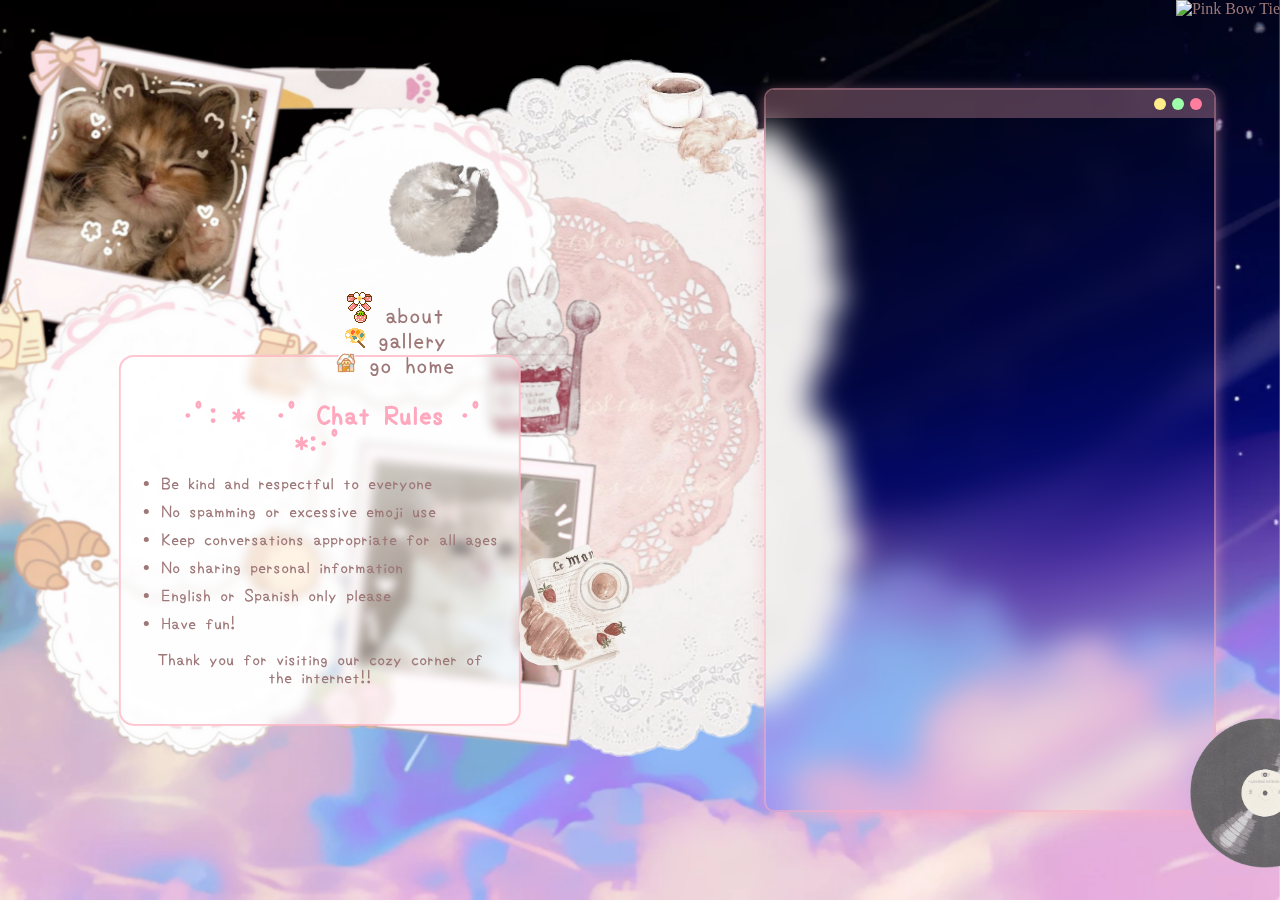
==== menu/index.html @ d3bc836d "Website added :D" ====
<!DOCTYPE html>
<html lang="en">
<head>
<meta charset="UTF-8">
<meta name="viewport" content="width=device-width, initial-scale=1.0">
<title>Douce Framboise Cafe</title>
<link rel="icon" type="image/x-icon" href="../assets/favicon.png">
<link href="https://fonts.googleapis.com/css2?family=Material+Icons" rel="stylesheet">
<link rel="stylesheet" href="style.css">
<script src="https://code.jquery.com/jquery-3.6.0.min.js"></script>
  </head>
  <body>
    <div id="music-container">
      <img id="vinyl" src="../assets/vinyl.png" alt="Vinyl" />
      <div id="music-inner">
        <img id="music-icon" src="../assets/desayuno.png" alt="Music Icon" />
        <img id="music-icon-1" src="../assets/cafe.png" alt="Music Icon" />
        <div id="music-player">
        </div>
      </div>
    </div>

  <!-- Positioned images -->
  <div class="tilt-image cafe">
    <img src="../assets/cafe.png" alt="Cafe">
  </div>
  
  <div class="tilt-image gatito">
    <img title="shhh, the kitten is sleeping!"src="../assets/gatito.png" alt="Cat">
  </div>
  
  <div class="tilt-image desayuno">
    <img src="../assets/desayuno.png" alt="Breakfast">
  </div>


    <div class="background-container">
      <img src="/assets/chat-about.png" class="background-image" alt="Chat About Background">
      <div class="side">
        <center>
          <img src="../assets/gifs/strawberryribbon.gif"> 
          <a href="../about/index.html">about</a>
          <br>
          <img src="../assets/gifs/pallette1.gif"> 
          <a href="../gallery/index.html">gallery</a>
          <br>
          <img src="../assets/gifs/house3.gif"> 
          <a href="../index.html">go home</a>
        </center>
      </div>
      <div class="page-container">
        <div class="container-left">
            <div class="chat-rules">
                <h2>✧･ﾟ: *✧･ﾟ Chat Rules ･ﾟ✧*:･ﾟ✧</h2>
                <ul>
                    <li>Be kind and respectful to everyone</li>
                    <li>No spamming or excessive emoji use</li>
                    <li>Keep conversations appropriate for all ages</li>
                    <li>No sharing personal information</li>
                    <li>English or Spanish only please</li>
                    <li>Have fun!</li>
                </ul>
                <p>Thank you for visiting our cozy corner of the internet!!</p>
            </div>
        </div>
        
        <!-- Right side with chat window -->
        <div id="chat-window">
            <div class="window">
                <div class="titlebar">
                    <div class="window-buttons">
                        <div class="window-button minimize"></div>
                        <div class="window-button maximize"></div>
                        <div class="window-button close"></div>
                    </div>
                </div>
                <div class="content-wrapper">
                    <div class="content">
                        <iframe 
                            src="https://www3.cbox.ws/box/?boxid=3544944&boxtag=TxcnGQ" 
                            allowtransparency="yes" 
                            allow="autoplay" 
                            frameborder="0" 
                            marginheight="0" 
                            marginwidth="0" 
                            scrolling="auto">
                        </iframe>
                    </div>
                </div>
            </div>
        </div>
    </div>
    </div>

    

    <style>
      .starfall-container {
      position: fixed;
      top: 0;
      left: 0;
      width: 100%;
      height: 100vh;
      background: transparent;
      overflow: hidden;
      display: flex;
      font-family: 'Anton', sans-serif;
      justify-content: center;
      align-items: center;
      margin: 0;
      z-index: -1;
      }
      
      .starfall-container .starfield {
      position: relative;
      width: 100%;
      height: 100%;
      transform: rotateZ(45deg);
      }
      
      .starfall-container .falling-star {
      position: absolute;
      height: 2px;
      background: linear-gradient(-45deg, rgba(255, 255, 255, 1), rgba(255, 255, 255, 0));
      border-radius: 999px;
      filter: drop-shadow(0 0 6px rgba(255, 255, 255, 0.7));
      animation:
      star-tail 3000ms ease-in-out infinite,
      star-falling 3000ms ease-in-out infinite;
      }
      
      .starfall-container .falling-star::before,
      .starfall-container .falling-star::after {
      content: '';
      position: absolute;
      top: calc(50% - 1px);
      right: 0;
      height: 2px;
      background: linear-gradient(-45deg, rgba(255, 255, 255, 0), rgba(255, 255, 255, 1), rgba(255, 255, 255, 0));
      border-radius: 100%;
      animation: star-glow 3000ms ease-in-out infinite;
      }
      
      .starfall-container .falling-star::before {
      transform: translateX(50%) rotateZ(45deg);
      }
      
      .starfall-container .falling-star::after {
      transform: translateX(50%) rotateZ(-45deg);
      }
      
      @keyframes star-tail {
      0% { width: 0; }
      30% { width: 100px; }
      100% { width: 0; }
      }
      
      @keyframes star-glow {
      0% { width: 0; }
      50% { width: 30px; }
      100% { width: 0; }
      }
      
      @keyframes star-falling {
      0% { transform: translateX(0); }
      100% { transform: translateX(300px); }
      }
      </style>
      </head>
      <body>
      <div class="starfall-container">
      <div class="starfield" id="starfield"></div>
      </div>
      <script>
      (function() {
      const starfield = document.querySelector('.starfall-container .starfield');
      const skySegments = [
      { x: [0, 33], y: [0, 33] },
      { x: [33, 66], y: [0, 33] },
      { x: [66, 100], y: [0, 33] },
      { x: [0, 33], y: [33, 66] },
      { x: [33, 66], y: [33, 66] },
      { x: [66, 100], y: [33, 66] },
      { x: [0, 33], y: [66, 100] },
      { x: [33, 66], y: [66, 100] },
      { x: [66, 100], y: [66, 100] }
      ];
      const starsInSegment = 3;
      
      skySegments.forEach(segment => {
      for (let i = 0; i < starsInSegment; i++) {
      const star = document.createElement('div');
      star.className = 'falling-star';
      const x = segment.x[0] + Math.random() * (segment.x[1] - segment.x[0]);
      const y = segment.y[0] + Math.random() * (segment.y[1] - segment.y[0]);
      star.style.left = `${x}%`;
      star.style.top = `${y}%`;
      const delay = Math.random() * 9999;
      star.style.animationDelay = `${delay}ms`;
      const duration = 3000 + (Math.random() * 1000 - 500);
      star.style.animationDuration = `${duration}ms`;
      star.style.setProperty('--falling-delay', `${delay}ms`);
      const brightness = 0.75 + Math.random() * 0.5;
      star.style.opacity = brightness;
      starfield.appendChild(star);
      }
      });
      })();
      </script>

    <div class="fixed-background"></div>
    <style type="text/css">* {cursor: url(https://cur.cursors-4u.net/others/oth-9/oth800.cur), auto !important;}</style><a href="https://www.cursors-4u.com/cursor/2012/02/04/pink-bow-tie-9.html" target="_blank" title="Pink Bow Tie"><img src="https://cur.cursors-4u.net/cursor.png" border="0" alt="Pink Bow Tie" style="position:absolute; top: 0px; right: 0px;" /></a>
    <script type="text/javascript" src="../about/main.js"></script>
    <script src="../tooltip-jquary.js"></script>
    <script src="../tooltip.js"></script>
    <script src="https://code.createjs.com/easeljs-0.8.2.min.js"></script>
		<script src="https://code.createjs.com/tweenjs-0.6.2.min.js"></script>
  </body>
</html>
---- menu/style.css ----
/* Fonts */
@import url('https://fonts.googleapis.com/css2?family=Cinzel:wght@400..900&display=swap');
@import url('https://fonts.googleapis.com/css?family=Poppins:400,600&display=swap');
@import url('https://cdnjs.cloudflare.com/ajax/libs/font-awesome/6.0.0-beta3/css/all.min.css');


@font-face {
    font-family: 'kawaii';
    src: url('../assets/fonts/KTEGAKI.ttf') format('woff');
  }
  
  @font-face {
    font-family: 'Bethaine';
    src: url('../assets/fonts/Bethaine.otf') format('woff');
  }
  
  html, body {
    padding: 0;
    margin: 0;
    overflow: hidden;
    height: 100%;
}


.fixed-background {
    position: fixed;
    top: 0;
    left: 0;
    width: 100vw;
    height: 100vh;
    overflow: hidden;
    background-image: url('../assets/chat-background.png');
    background-size: cover;
    background-position: center;
    background-repeat: no-repeat;
    z-index: -2;
}

#music-container {
    position: fixed;
    width: 600px;
    max-width: 100vw;
    --music-height: 150px;
    height: var(--music-height);
    right: 0;
    bottom: 32px;
    z-index: 10;
    transition: transform 0.8s;
    transform: translateX(calc(100% - var(--music-height) * 0.6));
}

#music-container.hidden {
    transform: translateX(100%);
}

#music-container:hover {
    transform: translateX(0);
}

#vinyl {
    position: absolute;
    left: 0;
    top: 50%;
    transform: translateY(-50%);
    height: 100%;
    transform-origin: center;
    animation-name: vinyl-spin;
    animation-iteration-count: infinite;
    animation-duration: 8s;
    animation-timing-function: linear;
    z-index: 10;
}

@keyframes vinyl-spin {
    from {transform: translateY(-50%) rotate(0deg);}
    to {transform: translateY(-50%) rotate(360deg);}
}

#music-inner {
    background: url("../assets/music-player.png");
    background-size: contain;
    background-repeat: no-repeat;
    background-position: right center;
    position: absolute;
    right: 0;
    top: 0;
    width: calc(100% - var(--music-height) / 2);
    height: 100%;
    display: flex;
    align-items: center;
}

#music-icon {
    position: absolute;
    top: -50px;
    left: 50%;
    transform: translateX(-50%);
    width: 100px;
    height: 100px;
}

#music-icon-1 {
    position: absolute;
    top: 1px;
    left: 20%;
    transform: translateX(-50%);
    width: 80px;
    height: 80px;
}

#music-player {
    display: flex;
    justify-content: space-between;
    align-items: center;
    user-select: none;
    margin-left: auto;
    margin-right: 24px;
    width: calc(100% - var(--music-height) - 32px);
    height: 80%;
    padding: 8px;
    box-sizing: border-box;
}

.material-icons {
    color: #ff7e9e;
    cursor: pointer;
    font-size: 20px;
}

audio {
    display: none;
}

#s-m-t-tooltip {
    padding: 0.5em 1em;
    background: #fff0cc;
    color: #6a3d4b;
    font-family: "kawaii", serif;
    font-size: 1.1em;
    border-radius: 1em;
    box-shadow: 0 2px 5px rgba(255, 255, 255, 0.2);
    z-index: 999999;
}

/* Body Styles */
body ::selection {
    background: #ffaebe;
}

/* Layout Styling */
.page-container {
    position: relative;
    width: 100%;
    height: 100vh;
    overflow: hidden;
}

.container-left {
    position: absolute;
    border: 0px solid black;
    width: 70vw;
    height: 95vh;
    left: 25%;
    top: 60%;
    transform: translate(-50%, -50%);
    overflow: hidden;
    z-index: 1;
}

.chat-rules {
    position: absolute;
    width: 40%;
    top: 50%;
    left: 50%;
    transform: translate(-50%, -50%);
    color: #9e7878;
    font-family: "kawaii", serif;
    font-size: 18px;
    text-align: center;
    z-index: 2;
    padding: 20px;
    background-color: rgba(255, 255, 255, 0.5);
    backdrop-filter: blur(5px);
    -webkit-backdrop-filter: blur(5px);
    border-radius: 15px;
    border: 2px solid rgba(255, 174, 190, 0.7);
}

.chat-rules h2 {
    font-size: 28px;
    margin-bottom: 15px;
    color: #ffa7bd;
    text-shadow: 1px 1px 2px white;
}

.chat-rules ul {
    text-align: left;
    padding-left: 20px;
}

.chat-rules li {
    margin-bottom: 10px;
}

/* Chat Window Styles */
#chat-window {
    position: absolute;
    top: 50%;
    right: 5%;
    transform: translateY(-50%);
    width: 35%;
    height: 80vh;
    display: flex;
    flex-direction: column;
    justify-content: flex-start;
    align-items: center;
    background-color: transparent;
    border: 2px solid rgba(255, 174, 190, 0.5);
    backdrop-filter: blur(15px);
    -webkit-backdrop-filter: blur(15px);
    border-radius: 10px;
    overflow: hidden;
    box-shadow: 0 4px 15px rgba(255, 174, 190, 0.5);
    z-index: 5;
    font-family: "kawaii", serif;
}

#chat-window .window {
    width: 100%;
    height: 100%;
    position: relative;
    font-size: 14px;
    color: white;
    display: flex;
    flex-direction: column;
    background-color: transparent;
    overflow-y: auto;
}

#chat-window .titlebar {
    background-color: rgba(255, 174, 190, 0.3);
    color: #9e7878;
    display: flex;
    align-items: center;
    padding: 8px 12px;
    font-weight: bold;
    font-size: 16px;
    font-family: 'kawaii', serif;
    border-radius: 8px 8px 0 0;
    text-shadow: 0 0 7px #fff,
    0 0 10px #fff,
    0 0 21px #fff,
    0 0 42px #ffaebe,
    0 0 82px #ffaebe,
    0 0 92px #ffaebe;
    animation: pulsate 1.5s infinite alternate;
}

@keyframes pulsate {
    100% {
        text-shadow: 0 0 4px #fff,
        0 0 11px #fff,
        0 0 19px #fff,
        0 0 40px #ffaebe,
        0 0 80px #ffaebe,
        0 0 90px #ffaebe;
    }
    0% {
        text-shadow: 0 0 2px #fff,
        0 0 4px #fff,
        0 0 6px #fff,
        0 0 10px #ffaebe,
        0 0 45px #ffaebe,
        0 0 55px #ffaebe;
    }
}

#chat-window .window-buttons {
    display: flex;
    gap: 6px;
    margin-left: auto;
}

#chat-window .window-button {
    width: 10px;
    height: 10px;
    border-radius: 50%;
    cursor: pointer;
    transition: transform 0.2s ease;
}

#chat-window .window-button.minimize {
    background-color: #ffec8b;
    border: 1px solid rgba(255, 236, 139, 0.3);
}

#chat-window .window-button.maximize {
    background-color: #9effab;
    border: 1px solid rgba(158, 255, 171, 0.3);
}

#chat-window .window-button.close {
    background-color: #ff7e9e;
    border: 1px solid rgba(255, 126, 158, 0.3);
}

#chat-window .window-button:hover {
    transform: scale(1.1);
    opacity: 0.8;
}

#chat-window .content-wrapper {
    flex: 1;
    overflow: auto;
    background: transparent;
    display: flex;
    flex-direction: column;
    width: 100%;
}

#chat-window .content {
    flex: 1;
    display: flex;
    flex-direction: column;
    overflow-y: auto;
}

#chat-window .content iframe {
    width: 100%;
    height: 100%;
    flex: 1;
    border: none;
}

.background-container {
    position: relative;
  }
  
  .background-image {
    position: absolute;
    left: -20px;  /* Moves it 10px to the left */
    top: 30px;    /* Moves it 10px down */
    width: 880px; 
    height: auto;
    z-index: -1;
}


     /* Base styling for all tilt images */
     .tilt-image {
        position: absolute;
        transition: transform 0.3s ease;
        border-radius: 4px;
        overflow: hidden;
        z-index: 10;
      }
      
      .tilt-image:hover {
        transform: rotate(5deg) scale(1.05);
        z-index: 20; 
      }
      
      .tilt-image img {
        display: block;
        max-width: 100%;
      }
      
      /* Individual image positions */
      .tilt-image.cafe {
        top: 5%;
        right: 40%;
        width: 150px;
      }
      
      .tilt-image.gatito {
        bottom: 70%;
        left: 30%;
        width: 120px;
      }
      
      .tilt-image.desayuno {
        top: 60%;
        right: 50%;
        width: 130px;
      }

      .side {

        position:absolute;
      border: 0px solid black;
        position:absolute;
      margin-left: 0 auto;
      width: 210px;
      height:180px;
      left: 290px;
    bottom: 428px;
    font-size: 25px;
    z-index: 9999;
    font-family: "kawaii", serif;
    }
    
    a{
        text-decoration: none;
        color:#9e7878;
    }
    
    a:hover{
        color:#ffaebe;
        text-decoration: none;
    }
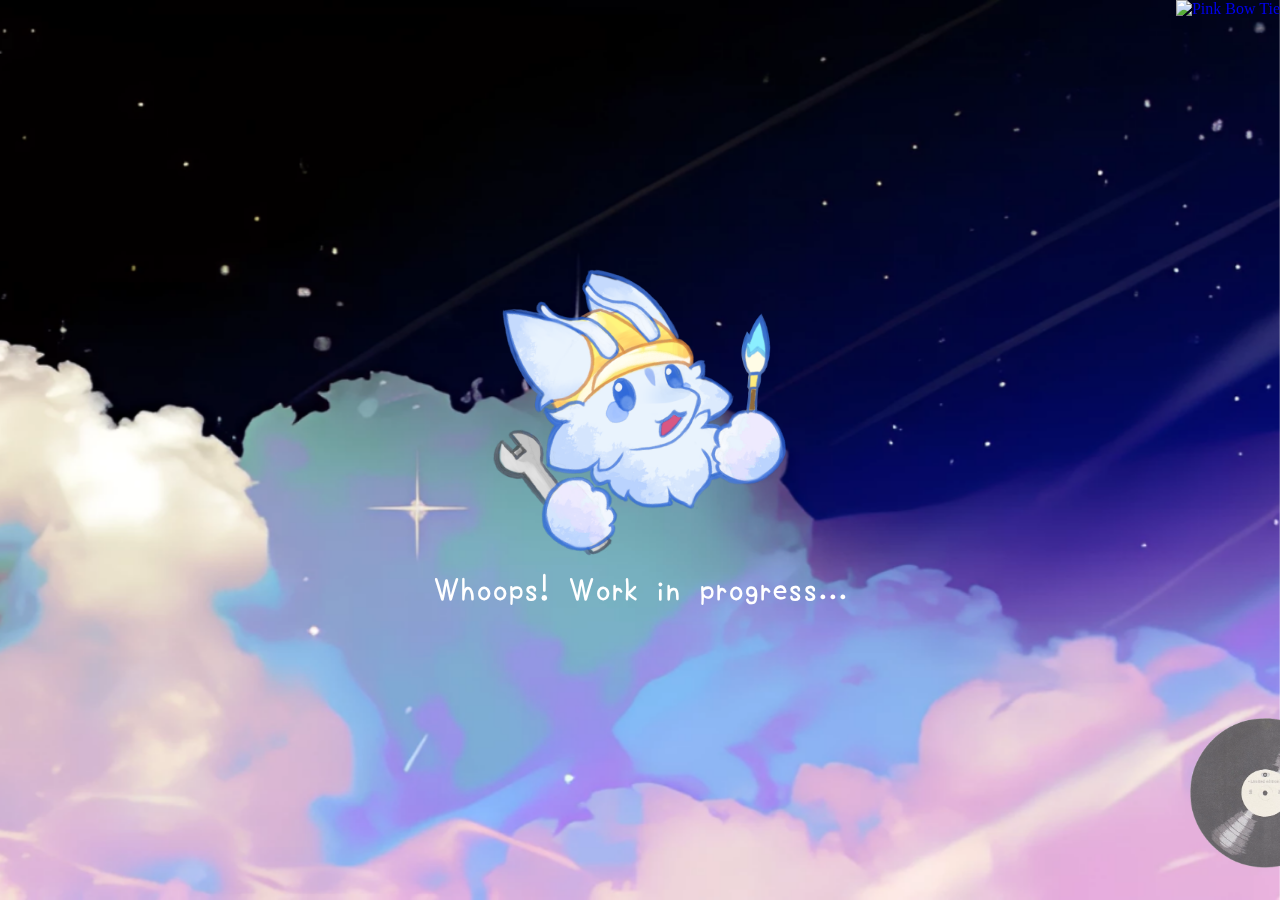
==== commit 89d41e75: "some tiny updates about the website lol" ====
--- a/menu/index.html
+++ b/menu/index.html
@@ -20,77 +20,11 @@
       </div>
     </div>
 
-  <!-- Positioned images -->
-  <div class="tilt-image cafe">
-    <img src="../assets/cafe.png" alt="Cafe">
+    <div class="wip-container">
+      <img src="../assets/support.png" alt="Work in Progress">
+      <p>Whoops! Work in progress...</p>
   </div>
   
-  <div class="tilt-image gatito">
-    <img title="shhh, the kitten is sleeping!"src="../assets/gatito.png" alt="Cat">
-  </div>
-  
-  <div class="tilt-image desayuno">
-    <img src="../assets/desayuno.png" alt="Breakfast">
-  </div>
-
-
-    <div class="background-container">
-      <img src="/assets/chat-about.png" class="background-image" alt="Chat About Background">
-      <div class="side">
-        <center>
-          <img src="../assets/gifs/strawberryribbon.gif"> 
-          <a href="../about/index.html">about</a>
-          <br>
-          <img src="../assets/gifs/pallette1.gif"> 
-          <a href="../gallery/index.html">gallery</a>
-          <br>
-          <img src="../assets/gifs/house3.gif"> 
-          <a href="../index.html">go home</a>
-        </center>
-      </div>
-      <div class="page-container">
-        <div class="container-left">
-            <div class="chat-rules">
-                <h2>✧･ﾟ: *✧･ﾟ Chat Rules ･ﾟ✧*:･ﾟ✧</h2>
-                <ul>
-                    <li>Be kind and respectful to everyone</li>
-                    <li>No spamming or excessive emoji use</li>
-                    <li>Keep conversations appropriate for all ages</li>
-                    <li>No sharing personal information</li>
-                    <li>English or Spanish only please</li>
-                    <li>Have fun!</li>
-                </ul>
-                <p>Thank you for visiting our cozy corner of the internet!!</p>
-            </div>
-        </div>
-        
-        <!-- Right side with chat window -->
-        <div id="chat-window">
-            <div class="window">
-                <div class="titlebar">
-                    <div class="window-buttons">
-                        <div class="window-button minimize"></div>
-                        <div class="window-button maximize"></div>
-                        <div class="window-button close"></div>
-                    </div>
-                </div>
-                <div class="content-wrapper">
-                    <div class="content">
-                        <iframe 
-                            src="https://www3.cbox.ws/box/?boxid=3544944&boxtag=TxcnGQ" 
-                            allowtransparency="yes" 
-                            allow="autoplay" 
-                            frameborder="0" 
-                            marginheight="0" 
-                            marginwidth="0" 
-                            scrolling="auto">
-                        </iframe>
-                    </div>
-                </div>
-            </div>
-        </div>
-    </div>
-    </div>
 
     
 
--- a/menu/style.css
+++ b/menu/style.css
@@ -147,264 +147,23 @@
     background: #ffaebe;
 }
 
-/* Layout Styling */
-.page-container {
-    position: relative;
-    width: 100%;
+.wip-container {
+    display: flex;
+    flex-direction: column;
+    align-items: center;
+    justify-content: center;
+    text-align: center;
     height: 100vh;
-    overflow: hidden;
 }
 
-.container-left {
-    position: absolute;
-    border: 0px solid black;
-    width: 70vw;
-    height: 95vh;
-    left: 25%;
-    top: 60%;
-    transform: translate(-50%, -50%);
-    overflow: hidden;
-    z-index: 1;
+.wip-container img {
+    width: 300px; /* Adjust for medium size */
+    max-width: 100%;
 }
 
-.chat-rules {
-    position: absolute;
-    width: 40%;
-    top: 50%;
-    left: 50%;
-    transform: translate(-50%, -50%);
-    color: #9e7878;
-    font-family: "kawaii", serif;
-    font-size: 18px;
-    text-align: center;
-    z-index: 2;
-    padding: 20px;
-    background-color: rgba(255, 255, 255, 0.5);
-    backdrop-filter: blur(5px);
-    -webkit-backdrop-filter: blur(5px);
-    border-radius: 15px;
-    border: 2px solid rgba(255, 174, 190, 0.7);
-}
-
-.chat-rules h2 {
-    font-size: 28px;
-    margin-bottom: 15px;
-    color: #ffa7bd;
-    text-shadow: 1px 1px 2px white;
-}
-
-.chat-rules ul {
-    text-align: left;
-    padding-left: 20px;
-}
-
-.chat-rules li {
-    margin-bottom: 10px;
-}
-
-/* Chat Window Styles */
-#chat-window {
-    position: absolute;
-    top: 50%;
-    right: 5%;
-    transform: translateY(-50%);
-    width: 35%;
-    height: 80vh;
-    display: flex;
-    flex-direction: column;
-    justify-content: flex-start;
-    align-items: center;
-    background-color: transparent;
-    border: 2px solid rgba(255, 174, 190, 0.5);
-    backdrop-filter: blur(15px);
-    -webkit-backdrop-filter: blur(15px);
-    border-radius: 10px;
-    overflow: hidden;
-    box-shadow: 0 4px 15px rgba(255, 174, 190, 0.5);
-    z-index: 5;
+.wip-container p {
+    font-size: 2.2em;
+    margin-top: 10px;
+    color: #ffffff;
     font-family: "kawaii", serif;
 }
-
-#chat-window .window {
-    width: 100%;
-    height: 100%;
-    position: relative;
-    font-size: 14px;
-    color: white;
-    display: flex;
-    flex-direction: column;
-    background-color: transparent;
-    overflow-y: auto;
-}
-
-#chat-window .titlebar {
-    background-color: rgba(255, 174, 190, 0.3);
-    color: #9e7878;
-    display: flex;
-    align-items: center;
-    padding: 8px 12px;
-    font-weight: bold;
-    font-size: 16px;
-    font-family: 'kawaii', serif;
-    border-radius: 8px 8px 0 0;
-    text-shadow: 0 0 7px #fff,
-    0 0 10px #fff,
-    0 0 21px #fff,
-    0 0 42px #ffaebe,
-    0 0 82px #ffaebe,
-    0 0 92px #ffaebe;
-    animation: pulsate 1.5s infinite alternate;
-}
-
-@keyframes pulsate {
-    100% {
-        text-shadow: 0 0 4px #fff,
-        0 0 11px #fff,
-        0 0 19px #fff,
-        0 0 40px #ffaebe,
-        0 0 80px #ffaebe,
-        0 0 90px #ffaebe;
-    }
-    0% {
-        text-shadow: 0 0 2px #fff,
-        0 0 4px #fff,
-        0 0 6px #fff,
-        0 0 10px #ffaebe,
-        0 0 45px #ffaebe,
-        0 0 55px #ffaebe;
-    }
-}
-
-#chat-window .window-buttons {
-    display: flex;
-    gap: 6px;
-    margin-left: auto;
-}
-
-#chat-window .window-button {
-    width: 10px;
-    height: 10px;
-    border-radius: 50%;
-    cursor: pointer;
-    transition: transform 0.2s ease;
-}
-
-#chat-window .window-button.minimize {
-    background-color: #ffec8b;
-    border: 1px solid rgba(255, 236, 139, 0.3);
-}
-
-#chat-window .window-button.maximize {
-    background-color: #9effab;
-    border: 1px solid rgba(158, 255, 171, 0.3);
-}
-
-#chat-window .window-button.close {
-    background-color: #ff7e9e;
-    border: 1px solid rgba(255, 126, 158, 0.3);
-}
-
-#chat-window .window-button:hover {
-    transform: scale(1.1);
-    opacity: 0.8;
-}
-
-#chat-window .content-wrapper {
-    flex: 1;
-    overflow: auto;
-    background: transparent;
-    display: flex;
-    flex-direction: column;
-    width: 100%;
-}
-
-#chat-window .content {
-    flex: 1;
-    display: flex;
-    flex-direction: column;
-    overflow-y: auto;
-}
-
-#chat-window .content iframe {
-    width: 100%;
-    height: 100%;
-    flex: 1;
-    border: none;
-}
-
-.background-container {
-    position: relative;
-  }
-  
-  .background-image {
-    position: absolute;
-    left: -20px;  /* Moves it 10px to the left */
-    top: 30px;    /* Moves it 10px down */
-    width: 880px; 
-    height: auto;
-    z-index: -1;
-}
-
-
-     /* Base styling for all tilt images */
-     .tilt-image {
-        position: absolute;
-        transition: transform 0.3s ease;
-        border-radius: 4px;
-        overflow: hidden;
-        z-index: 10;
-      }
-      
-      .tilt-image:hover {
-        transform: rotate(5deg) scale(1.05);
-        z-index: 20; 
-      }
-      
-      .tilt-image img {
-        display: block;
-        max-width: 100%;
-      }
-      
-      /* Individual image positions */
-      .tilt-image.cafe {
-        top: 5%;
-        right: 40%;
-        width: 150px;
-      }
-      
-      .tilt-image.gatito {
-        bottom: 70%;
-        left: 30%;
-        width: 120px;
-      }
-      
-      .tilt-image.desayuno {
-        top: 60%;
-        right: 50%;
-        width: 130px;
-      }
-
-      .side {
-
-        position:absolute;
-      border: 0px solid black;
-        position:absolute;
-      margin-left: 0 auto;
-      width: 210px;
-      height:180px;
-      left: 290px;
-    bottom: 428px;
-    font-size: 25px;
-    z-index: 9999;
-    font-family: "kawaii", serif;
-    }
-    
-    a{
-        text-decoration: none;
-        color:#9e7878;
-    }
-    
-    a:hover{
-        color:#ffaebe;
-        text-decoration: none;
-    }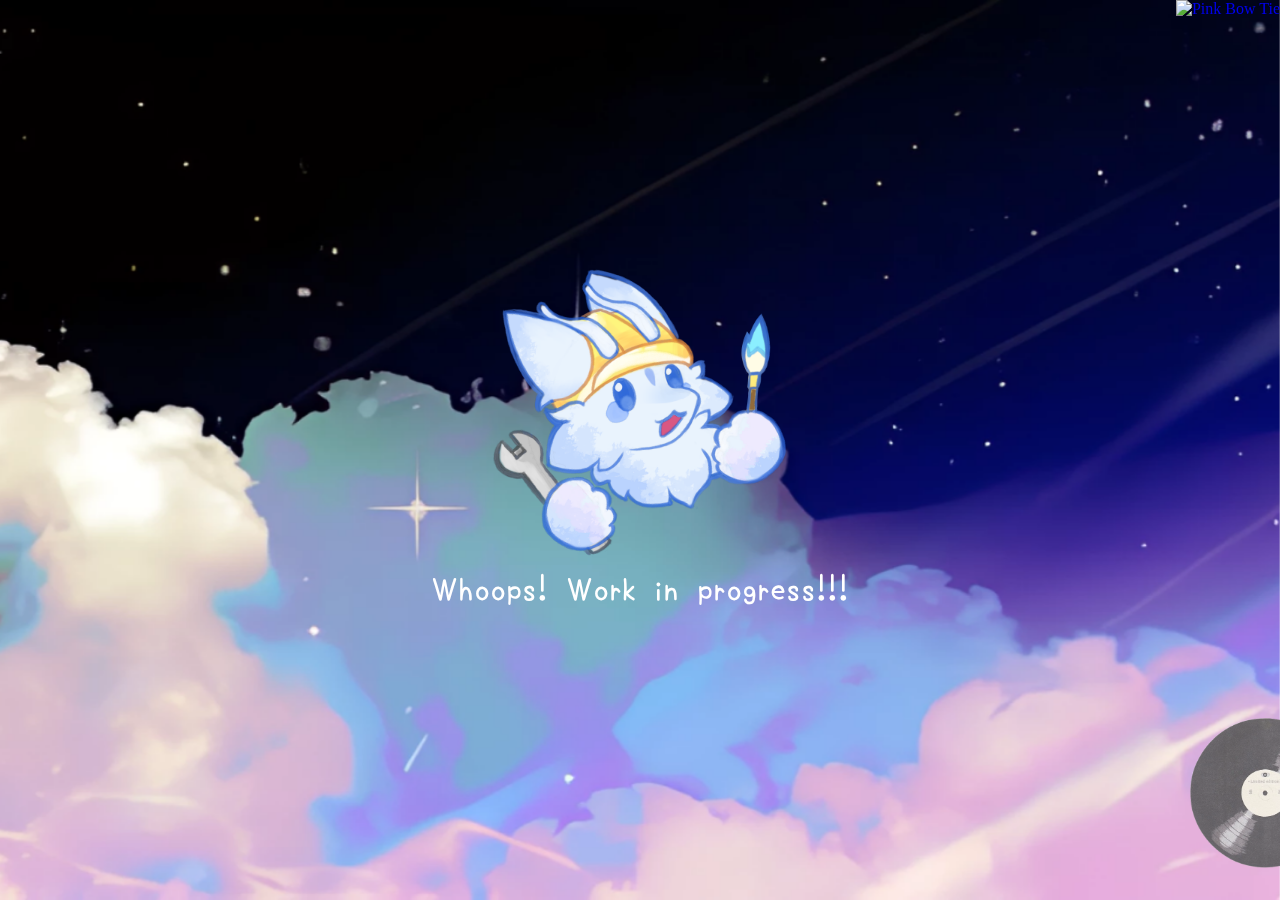
==== commit fc1364a0: "update" ====
--- a/menu/index.html
+++ b/menu/index.html
@@ -22,7 +22,7 @@
 
     <div class="wip-container">
       <img src="../assets/support.png" alt="Work in Progress">
-      <p>Whoops! Work in progress...</p>
+      <p>Whoops! Work in progress!!!</p>
   </div>
   
 
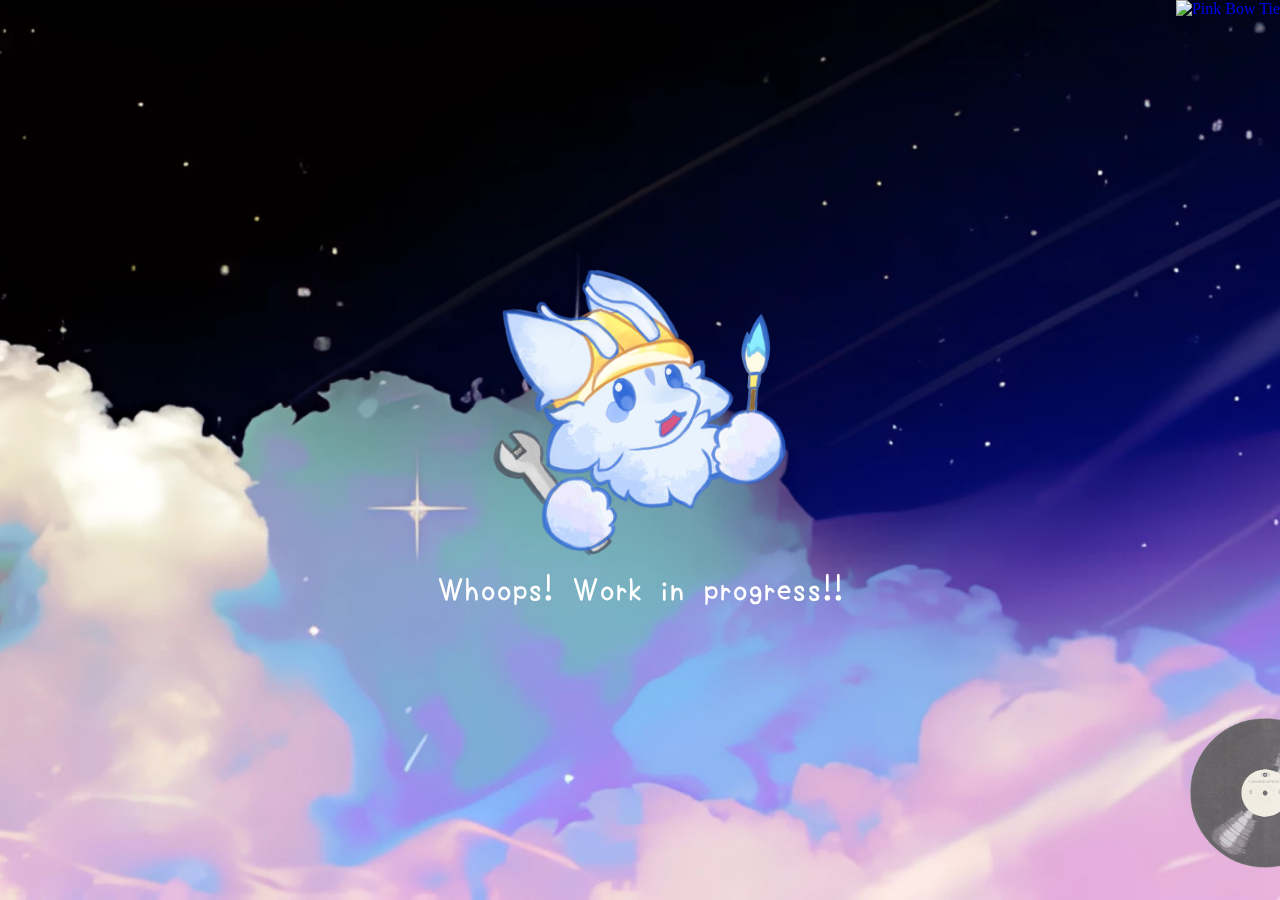
==== commit a503a41b: "updates" ====
--- a/menu/index.html
+++ b/menu/index.html
@@ -22,9 +22,8 @@
 
     <div class="wip-container">
       <img src="../assets/support.png" alt="Work in Progress">
-      <p>Whoops! Work in progress!!!</p>
+      <p>Whoops! Work in progress!!</p>
   </div>
-  
 
     
 
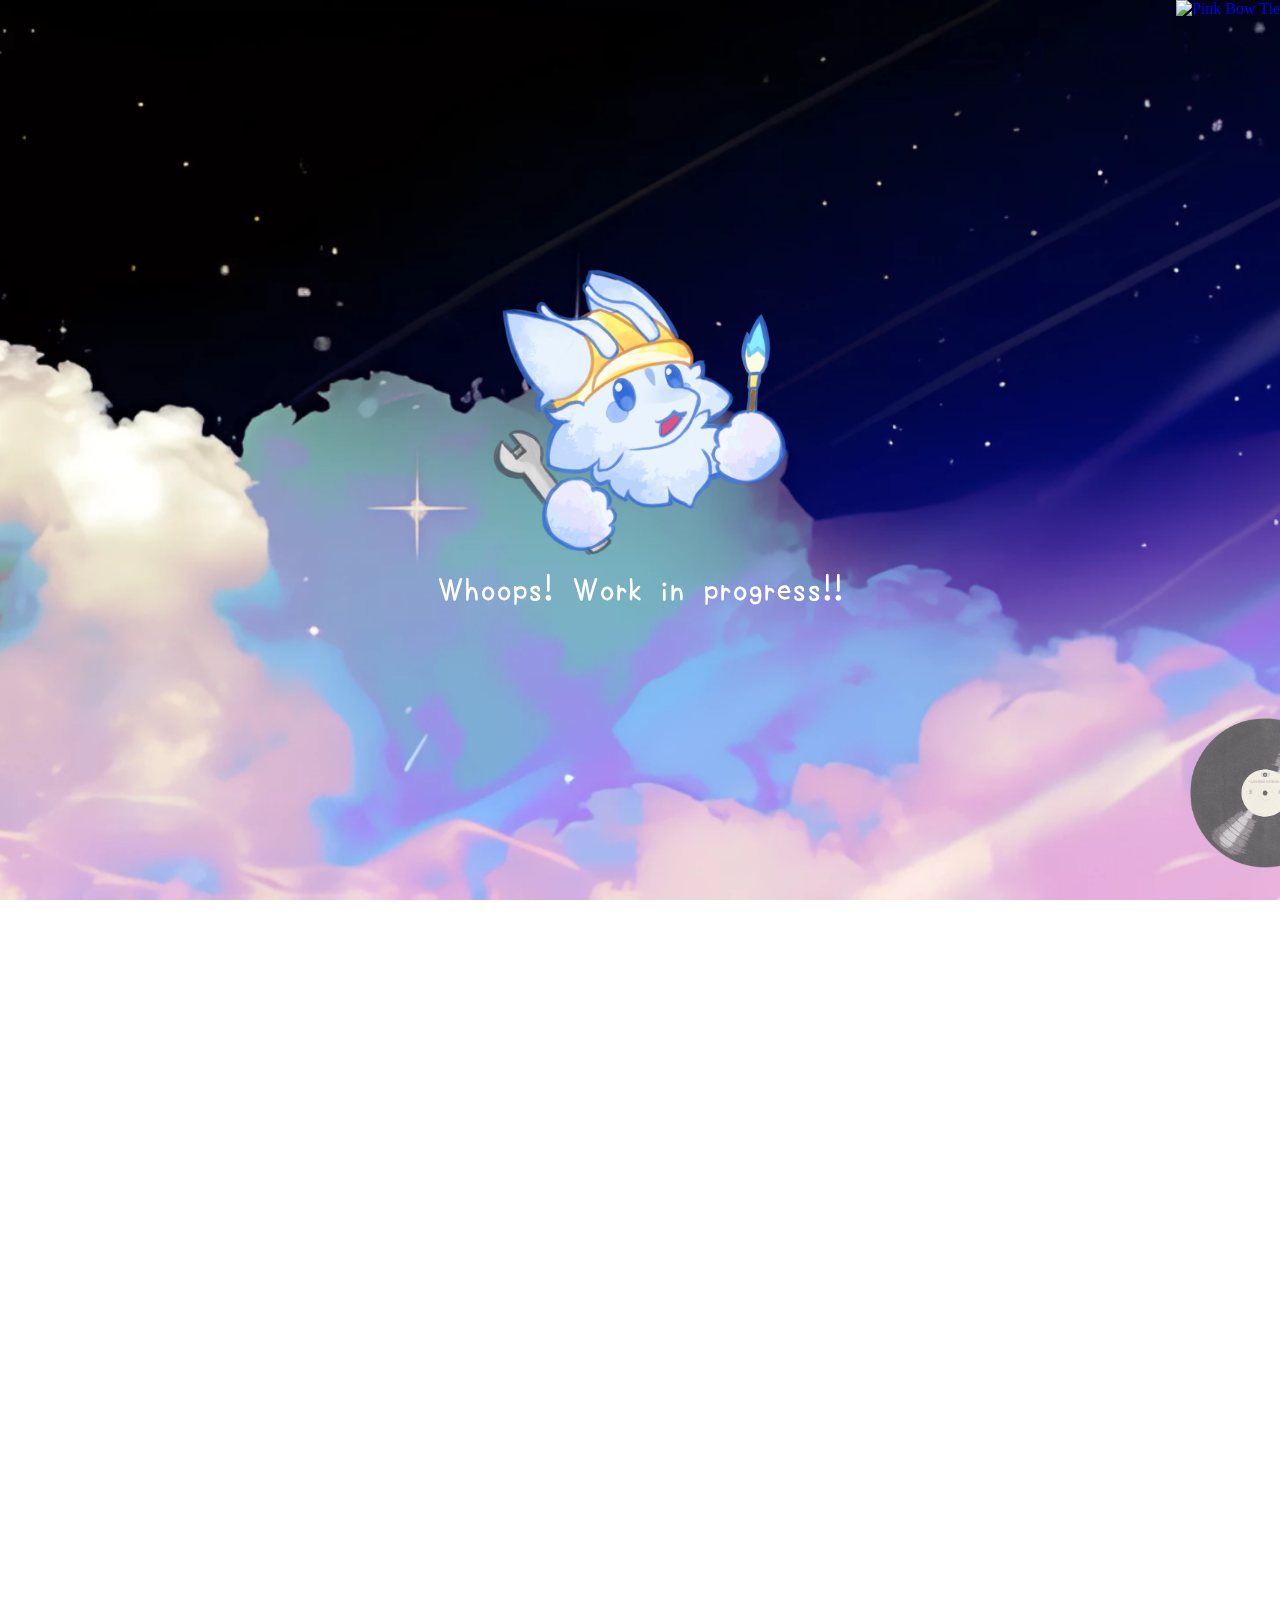
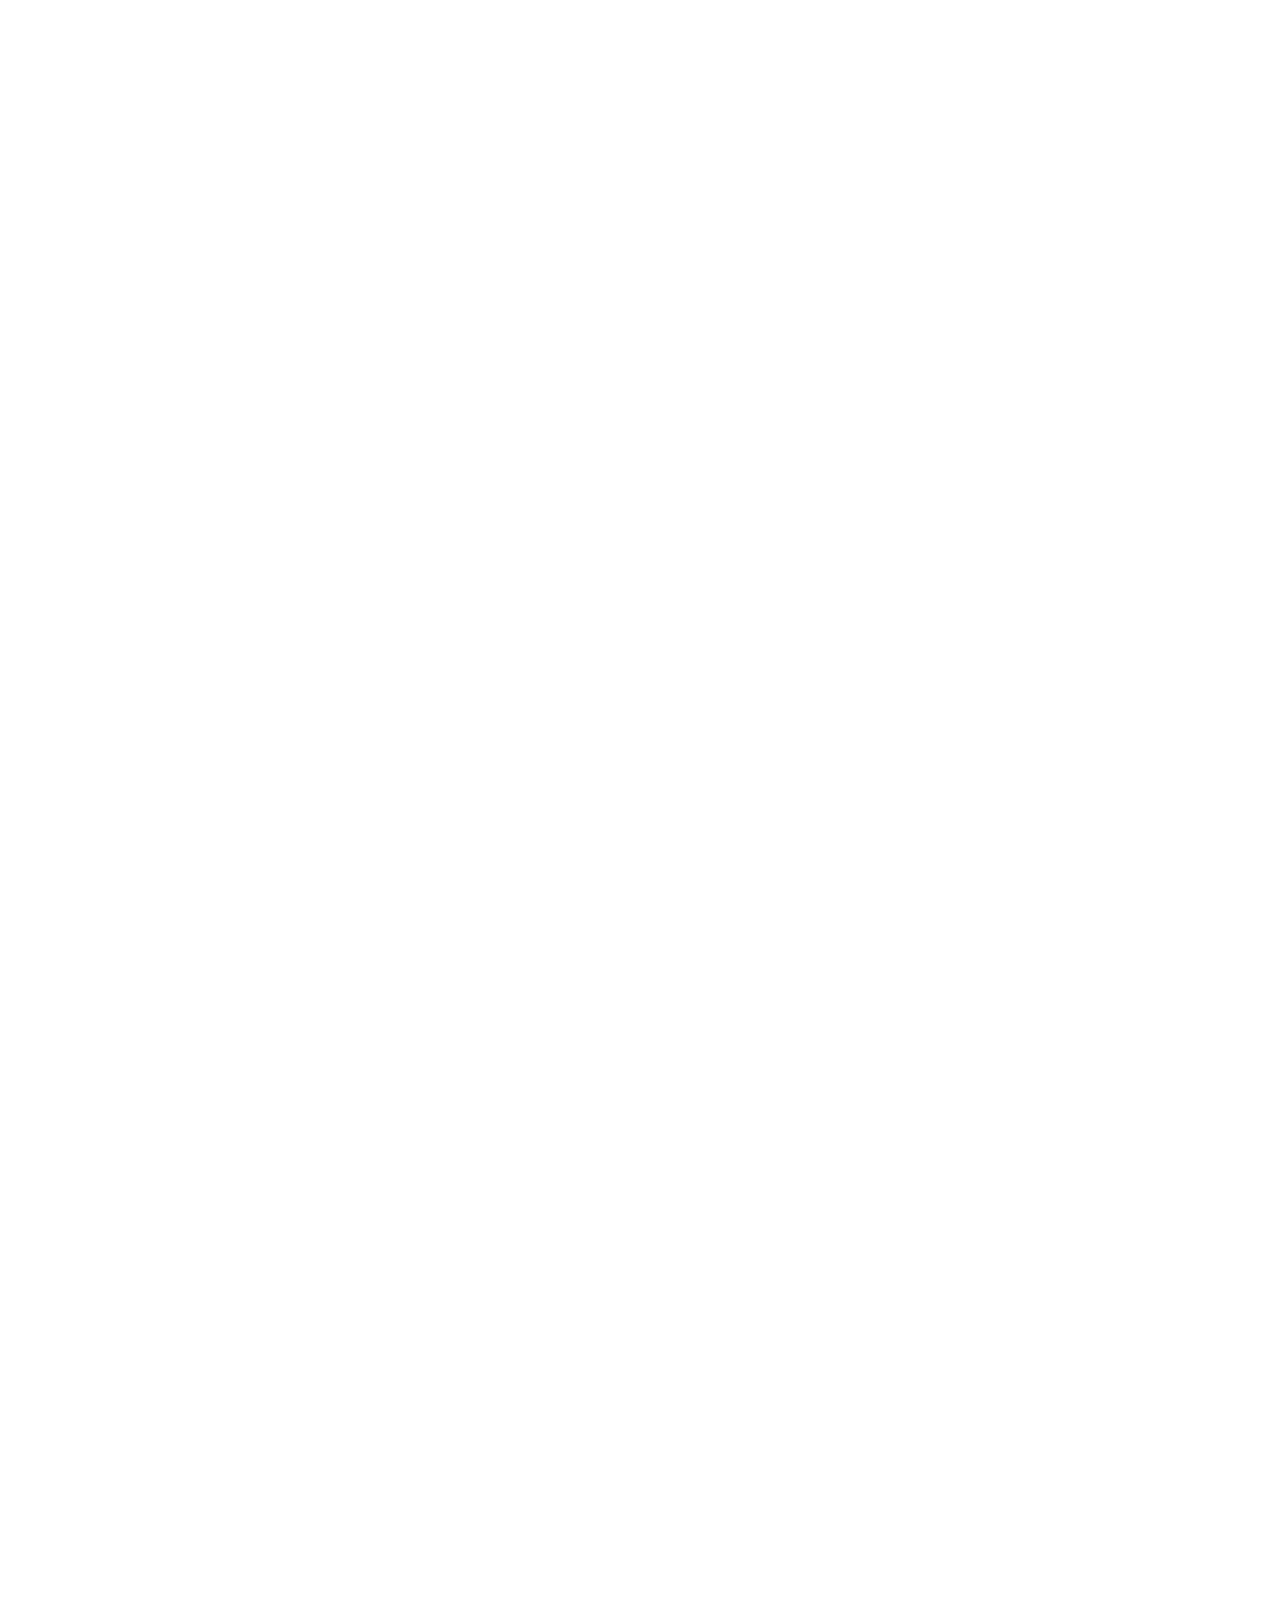
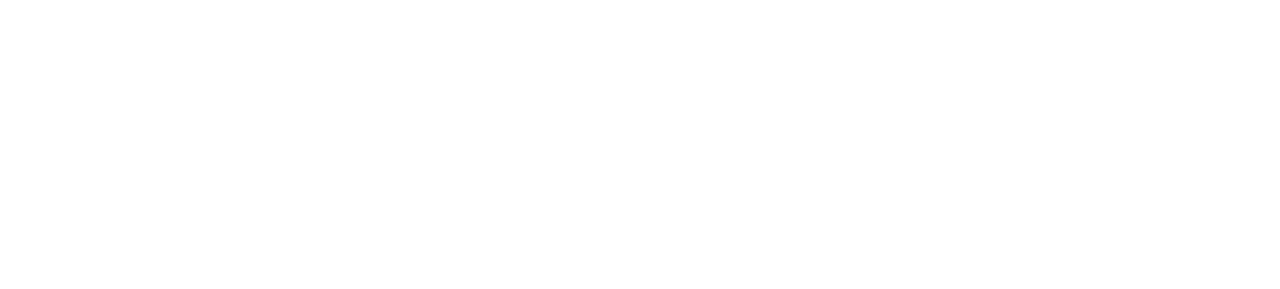
==== commit 8efbaf22: "Merge remote-tracking branch 'origin/main'" ====
--- a/menu/index.html
+++ b/menu/index.html
@@ -24,6 +24,76 @@
       <img src="../assets/support.png" alt="Work in Progress">
       <p>Whoops! Work in progress!!</p>
   </div>
+<<<<<<< HEAD
+=======
+  
+  <div class="tilt-image gatito">
+    <img title="shhh, the kitten is sleeping!"src="../assets/gatito.png" alt="Cat">
+  </div>
+  
+  <div class="tilt-image desayuno">
+    <img src="../assets/desayuno.png" alt="Breakfast">
+  </div>
+
+
+    <div class="background-container">
+      <img src="../assets/chat-about.png" class="background-image" alt="Chat About Background">
+      <div class="side">
+        <center>
+          <img src="../assets/gifs/strawberryribbon.gif"> 
+          <a href="../about/index.html">about</a>
+          <br>
+          <img src="../assets/gifs/pallette1.gif"> 
+          <a href="../gallery/index.html">gallery</a>
+          <br>
+          <img src="../assets/gifs/house3.gif"> 
+          <a href="../index.html">go home</a>
+        </center>
+      </div>
+      <div class="page-container">
+        <div class="container-left">
+            <div class="chat-rules">
+                <h2>✧･ﾟ: *✧･ﾟ Chat Rules ･ﾟ✧*:･ﾟ✧</h2>
+                <ul>
+                    <li>Be kind and respectful to everyone</li>
+                    <li>No spamming or excessive emoji use</li>
+                    <li>Keep conversations appropriate for all ages</li>
+                    <li>No sharing personal information</li>
+                    <li>English or Spanish only please</li>
+                    <li>Have fun!</li>
+                </ul>
+                <p>Thank you for visiting our cozy corner of the internet!!</p>
+            </div>
+        </div>
+        
+        <!-- Right side with chat window -->
+        <div id="chat-window">
+            <div class="window">
+                <div class="titlebar">
+                    <div class="window-buttons">
+                        <div class="window-button minimize"></div>
+                        <div class="window-button maximize"></div>
+                        <div class="window-button close"></div>
+                    </div>
+                </div>
+                <div class="content-wrapper">
+                    <div class="content">
+                        <iframe 
+                            src="https://www3.cbox.ws/box/?boxid=3544944&boxtag=TxcnGQ" 
+                            allowtransparency="yes" 
+                            allow="autoplay" 
+                            frameborder="0" 
+                            marginheight="0" 
+                            marginwidth="0" 
+                            scrolling="auto">
+                        </iframe>
+                    </div>
+                </div>
+            </div>
+        </div>
+    </div>
+    </div>
+>>>>>>> origin/main
 
     
 
@@ -149,4 +219,4 @@
     <script src="https://code.createjs.com/easeljs-0.8.2.min.js"></script>
 		<script src="https://code.createjs.com/tweenjs-0.6.2.min.js"></script>
   </body>
-</html>+</html>
